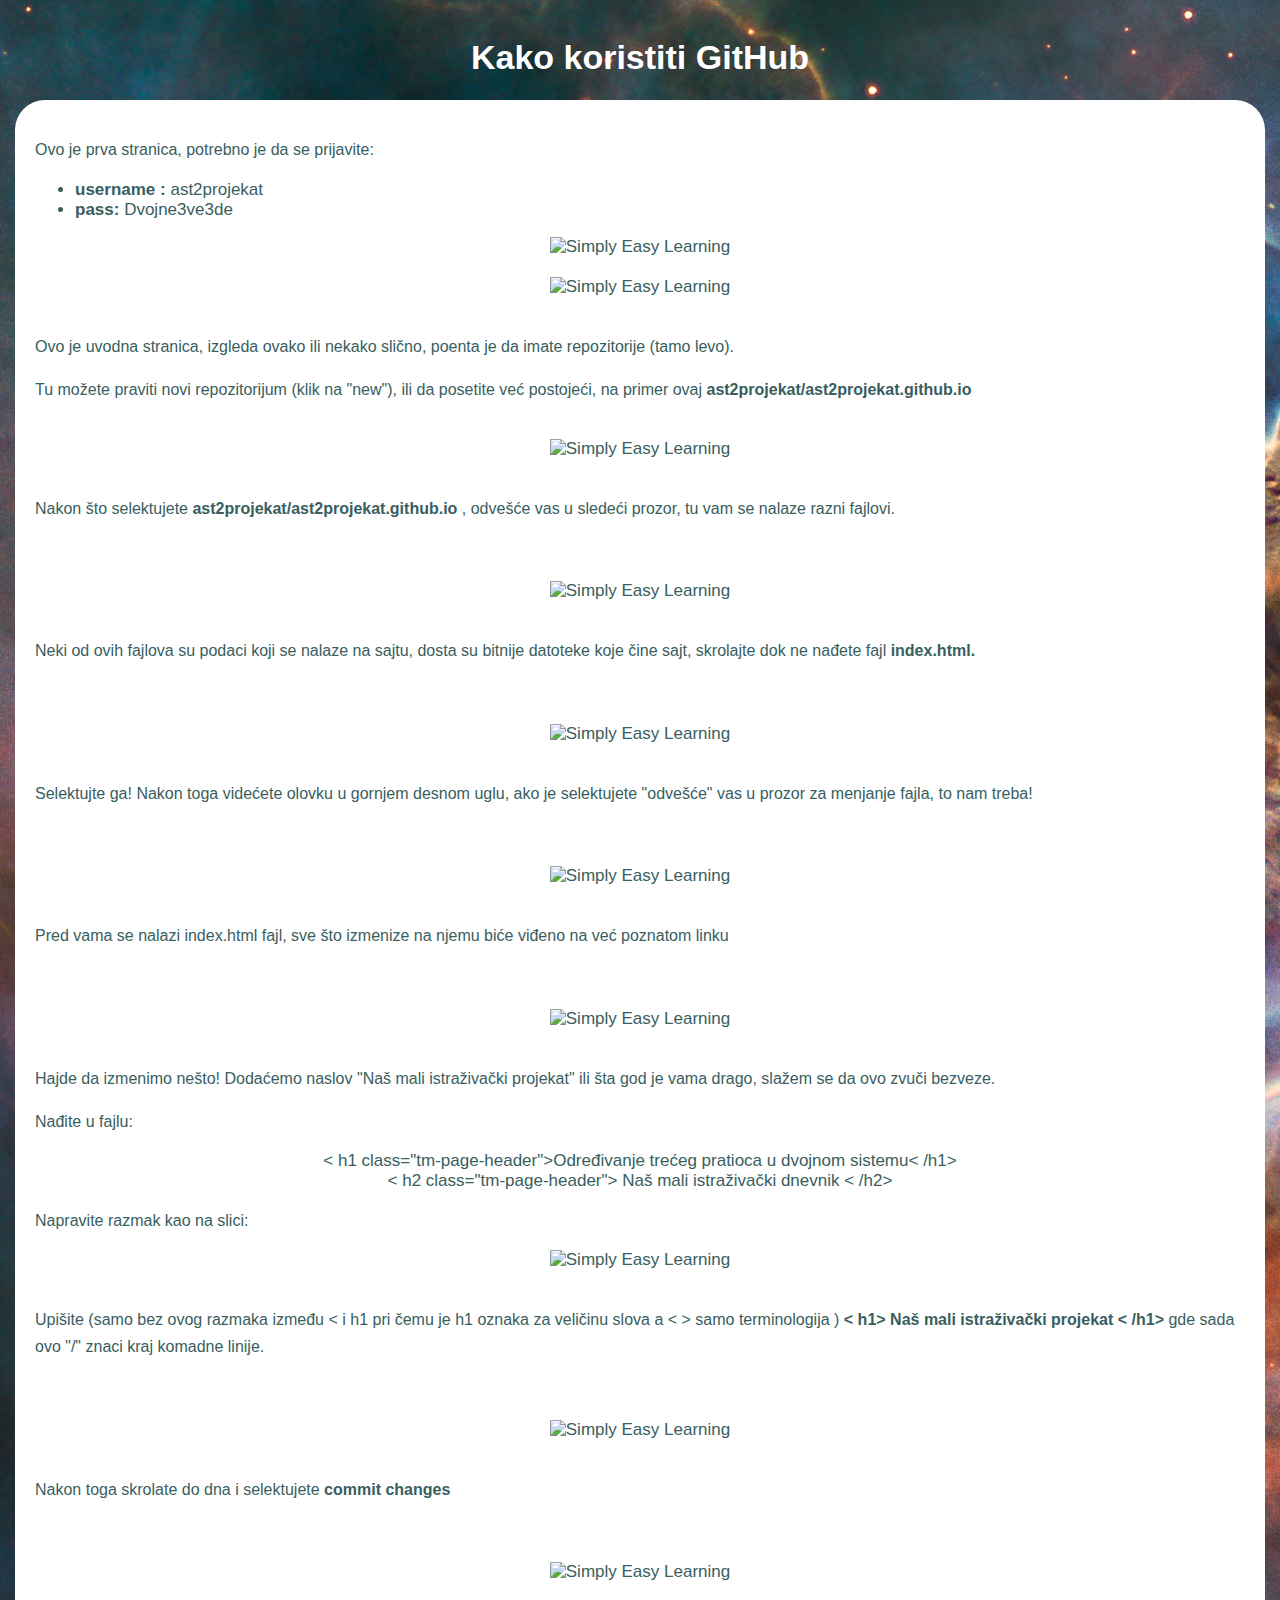
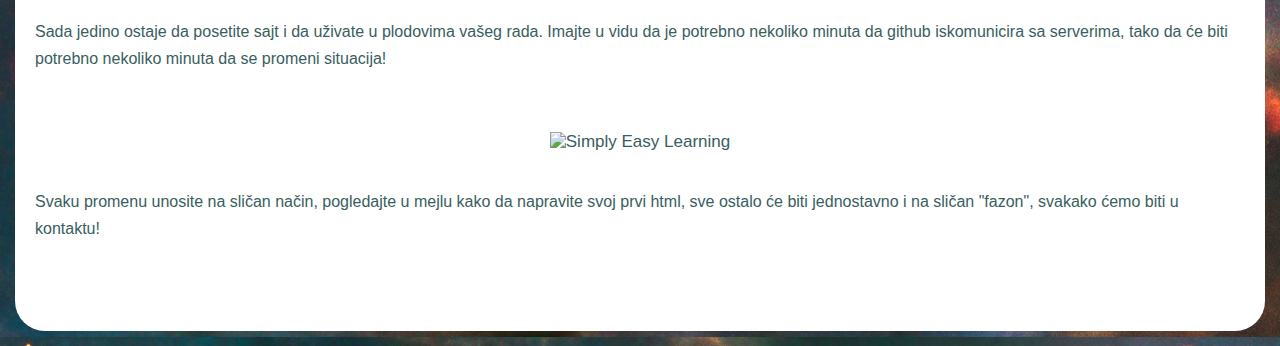
==== stranica_2.html @ 964fe363 "Add files via upload" ====
<!DOCTYPE html>
<!DOCTYPE html>
<html>
<head>
	<meta charset="utf-8">
	<meta name="viewport" content="width= device-width, initial-scale = 1.0">
	<meta http-equiv="X-UA-Compatible" content="ie=edge">
	<title>Kako koristiti GitHub</title>
	<link rel="icon" type="png" href="astronomy.png" />
	<link rel="stylesheet"  href="styles.css">
</head>

<body>

</body>
<center> <h1 color = "black" > Kako koristiti GitHub </h1> </center>
		<div class="tm-main-content">
					<section class="tm-section">

						<p> Ovo je prva stranica, potrebno je da se prijavite: </p>
						<ul>
								<li> <b> username  :  </b> ast2projekat
								<li> <b> pass: </b> Dvojne3ve3de
						</ul>

				<center>
						<img src="strana_2/slika_1.png" alt="Simply Easy Learning" width="800" height="400">
				</center>

				<br>

				<center>
						<img src="strana_2/slika_2.png" alt="Simply Easy Learning" width="800" height="400">
				</center>

				<br>
				<p> Ovo je uvodna stranica, izgleda ovako ili nekako slično, poenta je da imate repozitorije (tamo levo).</p>
				<p> Tu možete praviti novi repozitorijum (klik na "new"), ili da posetite već postojeći, na primer ovaj <b> ast2projekat/ast2projekat.github.io </b> </p>
				<br>

				<center>
						<img src="strana_2/slika_3.png" alt="Simply Easy Learning" width="800" height="400">
				</center>

				<br>
				<p> Nakon što selektujete <b> ast2projekat/ast2projekat.github.io </b>, odvešće vas u sledeći prozor, tu vam se nalaze razni fajlovi. <p>
				<br>

				<center>
						<img src="strana_2/slika_4.png" alt="Simply Easy Learning" width="800" height="400">
				</center>

				<br>
				<p> Neki od ovih fajlova su podaci koji se nalaze na sajtu, dosta su bitnije datoteke koje čine sajt, skrolajte dok ne nađete fajl <b> index.html. </b> <p>
				<br>

				<center>
						<img src="strana_2/slika_5.png" alt="Simply Easy Learning" width="800" height="400">
				</center>

				<br>
				<p> Selektujte ga! Nakon toga videćete olovku u gornjem desnom uglu, ako je selektujete "odvešće" vas u prozor za menjanje fajla, to nam treba! <p>
				<br>

				<center>
						<img src="strana_2/slika_6.png" alt="Simply Easy Learning" width="800" height="400">
				</center>

				<br>
				<p> Pred vama se nalazi index.html fajl, sve što izmenize na njemu biće viđeno na već poznatom linku <p>
				<br>

				<center>
						<img src="strana_2/slika_7.png" alt="Simply Easy Learning" width="800" height="400">
				</center>

				<br>
				<p> Hajde da izmenimo nešto! Dodaćemo naslov "Naš mali istraživački projekat" ili šta god je vama drago, slažem se da ovo zvuči bezveze. <p>
					<p> Nađite u fajlu: <br>
					<center>	< h1 class="tm-page-header">Određivanje trećeg pratioca u dvojnom sistemu< /h1> <br>
						< h2 class="tm-page-header"> Naš mali istraživački dnevnik < /h2> </center> </p>
						<p> Napravite razmak kao na slici:
				<br>

				<center>
						<img src="strana_2/slika_8.png" alt="Simply Easy Learning" width="800" height="400">
				</center>

				<br>
				<p> Upišite (samo bez ovog razmaka između < i h1 pri čemu je h1 oznaka za veličinu slova a < > samo terminologija ) <b> < h1> Naš mali istraživački projekat < /h1> </b> gde sada ovo "/" znaci kraj komadne linije.  <p>
				<br>

				<center>
						<img src="strana_2/slika_9.png" alt="Simply Easy Learning" width="800" height="400">
				</center>

				<br>
				<p> Nakon toga skrolate do dna i selektujete <b> commit changes </b>  <p>
				<br>

				<center>
						<img src="strana_2/slika_10.png" alt="Simply Easy Learning" width="800" height="400">
				</center>

				<br>
				<p> Sada jedino ostaje da posetite sajt i da uživate u plodovima vašeg rada. Imajte u vidu da je potrebno nekoliko minuta da github iskomunicira sa serverima, tako da će biti potrebno nekoliko minuta da se promeni situacija! <p>
				<br>

				<center>
						<img src="strana_2/slika_11.png" alt="Simply Easy Learning" width="800" height="400">
				</center>

				<br>
				<p> Svaku promenu unosite na sličan način, pogledajte u mejlu kako da napravite svoj prvi html, sve ostalo će biti jednostavno i na sličan "fazon", svakako ćemo biti u kontaktu! <p>
				<br>




				</section>

</div>
</html>
---- styles.css ----
/*

Tooplate 2118 Chilling Cafe

https://www.tooplate.com/view/2118-chilling-cafe


    Background color:       #3a4a58
    Title color:            #996633
    Text color:             #666666
    Text Dark color:        #333333
    Table Heading color:    #C4CDD6
    Table Alternate color:  #e5e8ed
*/

body {
  background-color: #3a4a58;
  background-image: url("astro2.jpg");
  color:#395e60;
  font-family: Arial, "Helvetica Neue", Helvetica, sans-serif;
  font-size: 17px;
  font-weight: 400;
  padding: 15px;
  margin: 0;

}
.serif { font-family: georgia, serif; }

.tm-container {
  max-width: 1000px;
  margin-left: auto;
  margin-right: auto;
  border-radius: 30px;
}

.tm-main-content { background-color: #ffffff;
  border-radius: 30px; }

#tm-intro-img {
  background-image: url(.jpg);
  background-position: center;
  background-size: cover;
  min-height: 425px;
}

.tm-text-white { color: white; }

.tm-page-header-container { text-align: center; }

.tm-page-header {
  display: inline-block;
  vertical-align: baseline;
  margin-top: 20px;
  margin-bottom: 35px;
  font-size: 2.1rem;
  font-weight: 400;
}

.tm-page-icon {
  display: inline-block;
  vertical-align: baseline;
  padding: 15px;
}

.tm-section-header {
  color: #000000;
  text-align: center;
  font-weight: 400;
  font-size: 1.5rem;
  margin-top: 30px;
  margin-bottom: 30px;
}


table {
  width: 100%;
  border-spacing: 0;
}

td {
  text-align: center;
  padding: 10px 15px;
}

.tm-text-left { text-align: left; }

th {
  color: #333333;
  font-weight: 400;
  font-size: 1.2rem;
  padding-left: 15px;
  padding-right: 15px;
}

tr:nth-child(odd) { background-color: #e5e8ed; }

tr.tm-tr-header {
  background-color: #c4cdd6;
  height: 50px;
}

.tm-section {
  padding-top: 20px;
  padding-left: 20px;
  padding-right: 20px;
  padding-bottom: 30px;
}

.tm-section-small {
  max-width: 560px;
  margin-left: auto;
  margin-right: auto;
  padding-top: 0;
}

p {
  font-size: 1rem;
  line-height: 1.7;
}

h1 {
  color: white
}

.tm-mb-0 { margin-bottom: 0; }
img { max-width: 100%; }
figure { margin: 0; }
figcaption { text-align: center; }

figcaption span {
  display: block;
  color: #333333;
  font-size: 18px;
}

.tm-item-name {
  margin-top: 20px;
  margin-bottom: 10px;
}

.tm-special-items {
  display: flex;
  margin-left: -15px;
  margin-right: -15px;
}

.tm-special-item {
  padding-left: 15px;
  padding-right: 15px;
}

hr {
  width: 60%;
  border: 0.5px solid #ccc;
}

.tm-social-icons {
  text-align: center;
  margin-top: 30px;
}

.tm-social-icons i { font-size: 1.2rem; }
.tm-social-link-container { display: inline-block; }

.tm-social-link {
  color: white;
  background-color: #c5ced8;
  border-radius: 2px;
  width: 35px;
  height: 35px;
  display: flex;
  justify-content: center;
  align-items: center;
  margin: 3px;
  text-decoration: none;
  transition: all 0.3s ease;
}

.tm-social-link:hover { background-color: #808e9e; }

.tm-contact-link {
  color: #333333;
  font-weight: 600;
  text-decoration: none;
}
.tm-footer-text {
  font-size: 0.9rem;
  margin-top: 30px;
  margin-bottom: 30px;
  text-align: center;
}

.tm-footer-link {
  color: #fff;
  text-decoration: none;
}

.tm-footer-link:hover { color: #c5ced8; }

@media (max-width: 550px) {
  .tm-special-item {
    padding-left: 10px;
    padding-right: 10px;
  }
  .tm-special-items {
    margin-left: -10px;
    margin-right: -10px;
  }
}

@media (max-width: 480px) {
  .tm-special-item {
    padding-left: 5px;
    padding-right: 5px;
  }
  .tm-special-items {
    margin-left: -5px;
    margin-right: -5px;
  }
}

@media (max-width: 430px) {
  .tm-responsive-table { overflow-x: auto; }
  table { width: auto; }
  .tm-special-items { flex-direction: column; }
  .tm-special-item { margin-bottom: 40px; }
  figcaption p {
    margin-bottom: 0;
    line-height: 1;
  }
}
a:link {
  color: #077EB9;
  background-color: transparent;
  text-decoration: none;
}
a:visited {
  color: #077EB9;
  background-color: transparent;
  text-decoration: none;
}
a:hover {
  color: #14985B;
  background-color: transparent;
  text-decoration: underline;
}

.button {
  background-color: #077EB9; /* Green */
  border: none;
  color: white;
  padding: 15px 32px;
  text-align: center;
  text-decoration: none;
  display: inline-block;
  font-size: 16px;
}
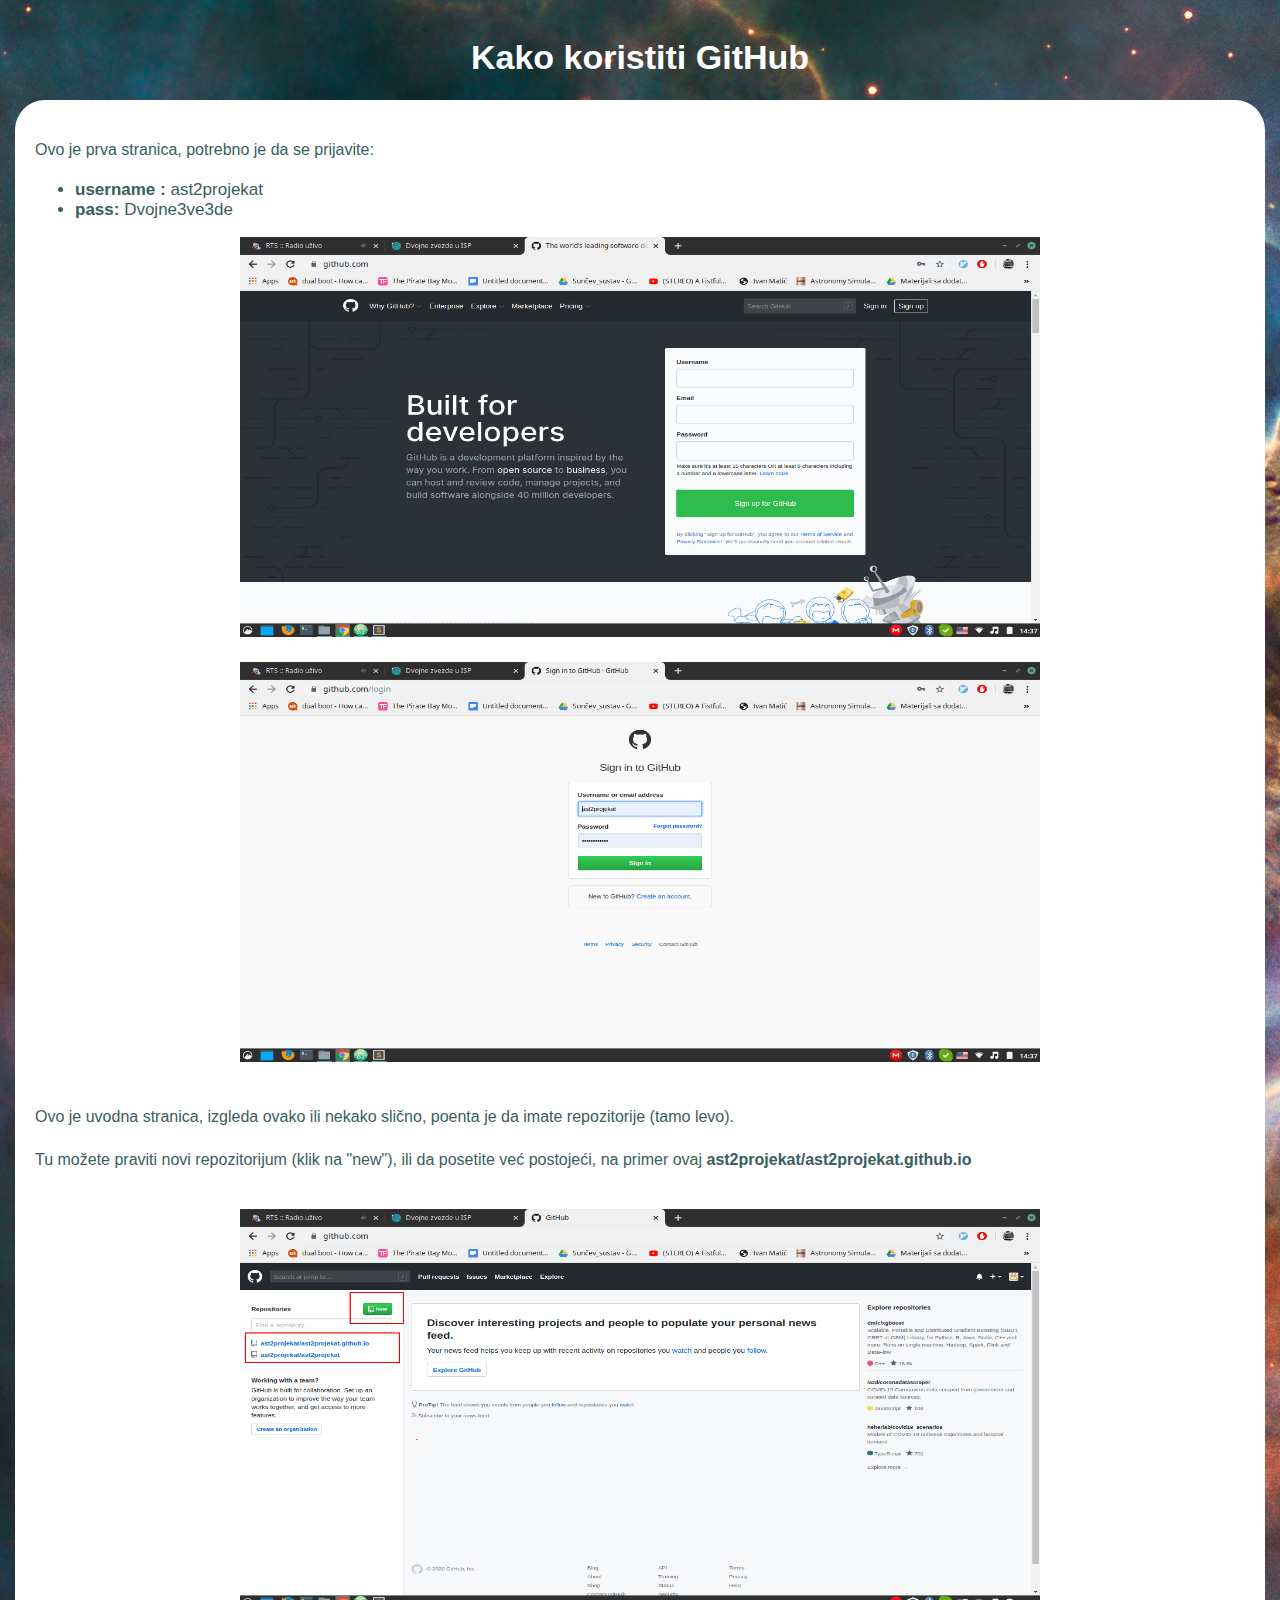
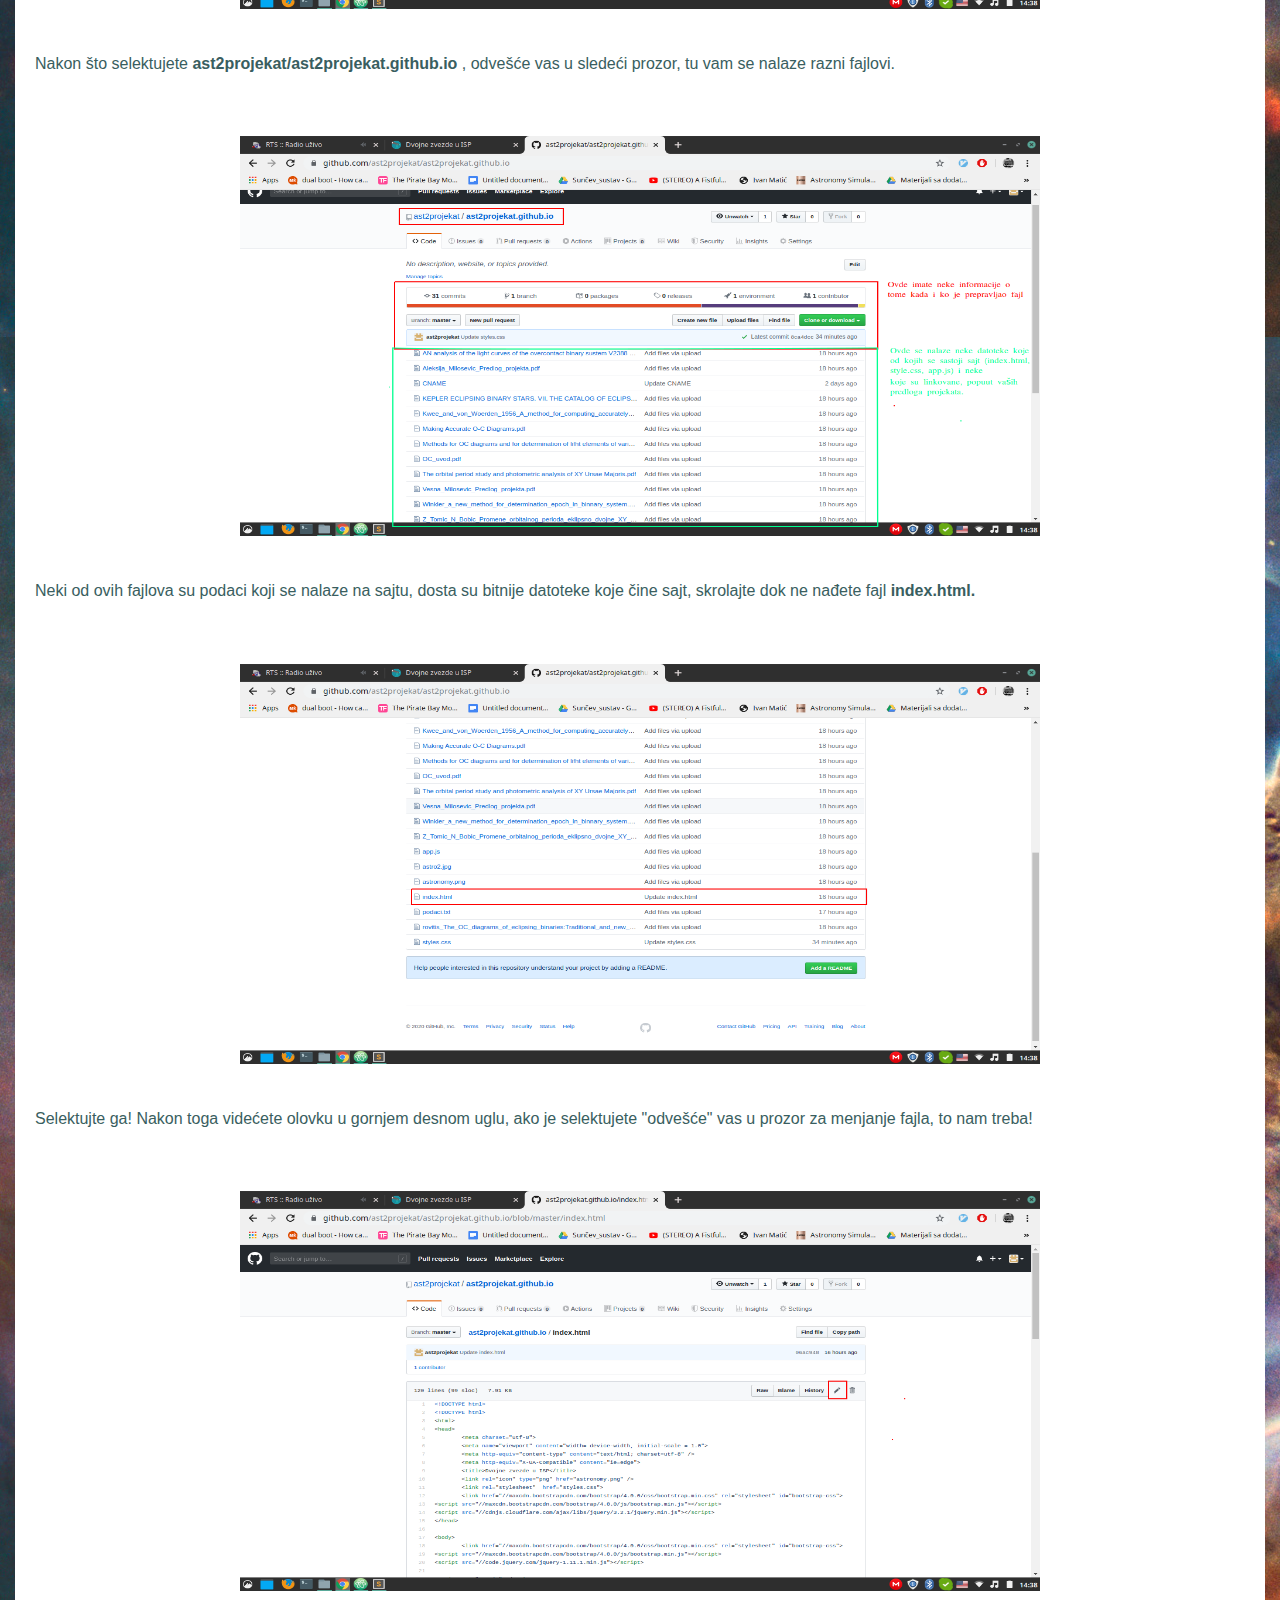
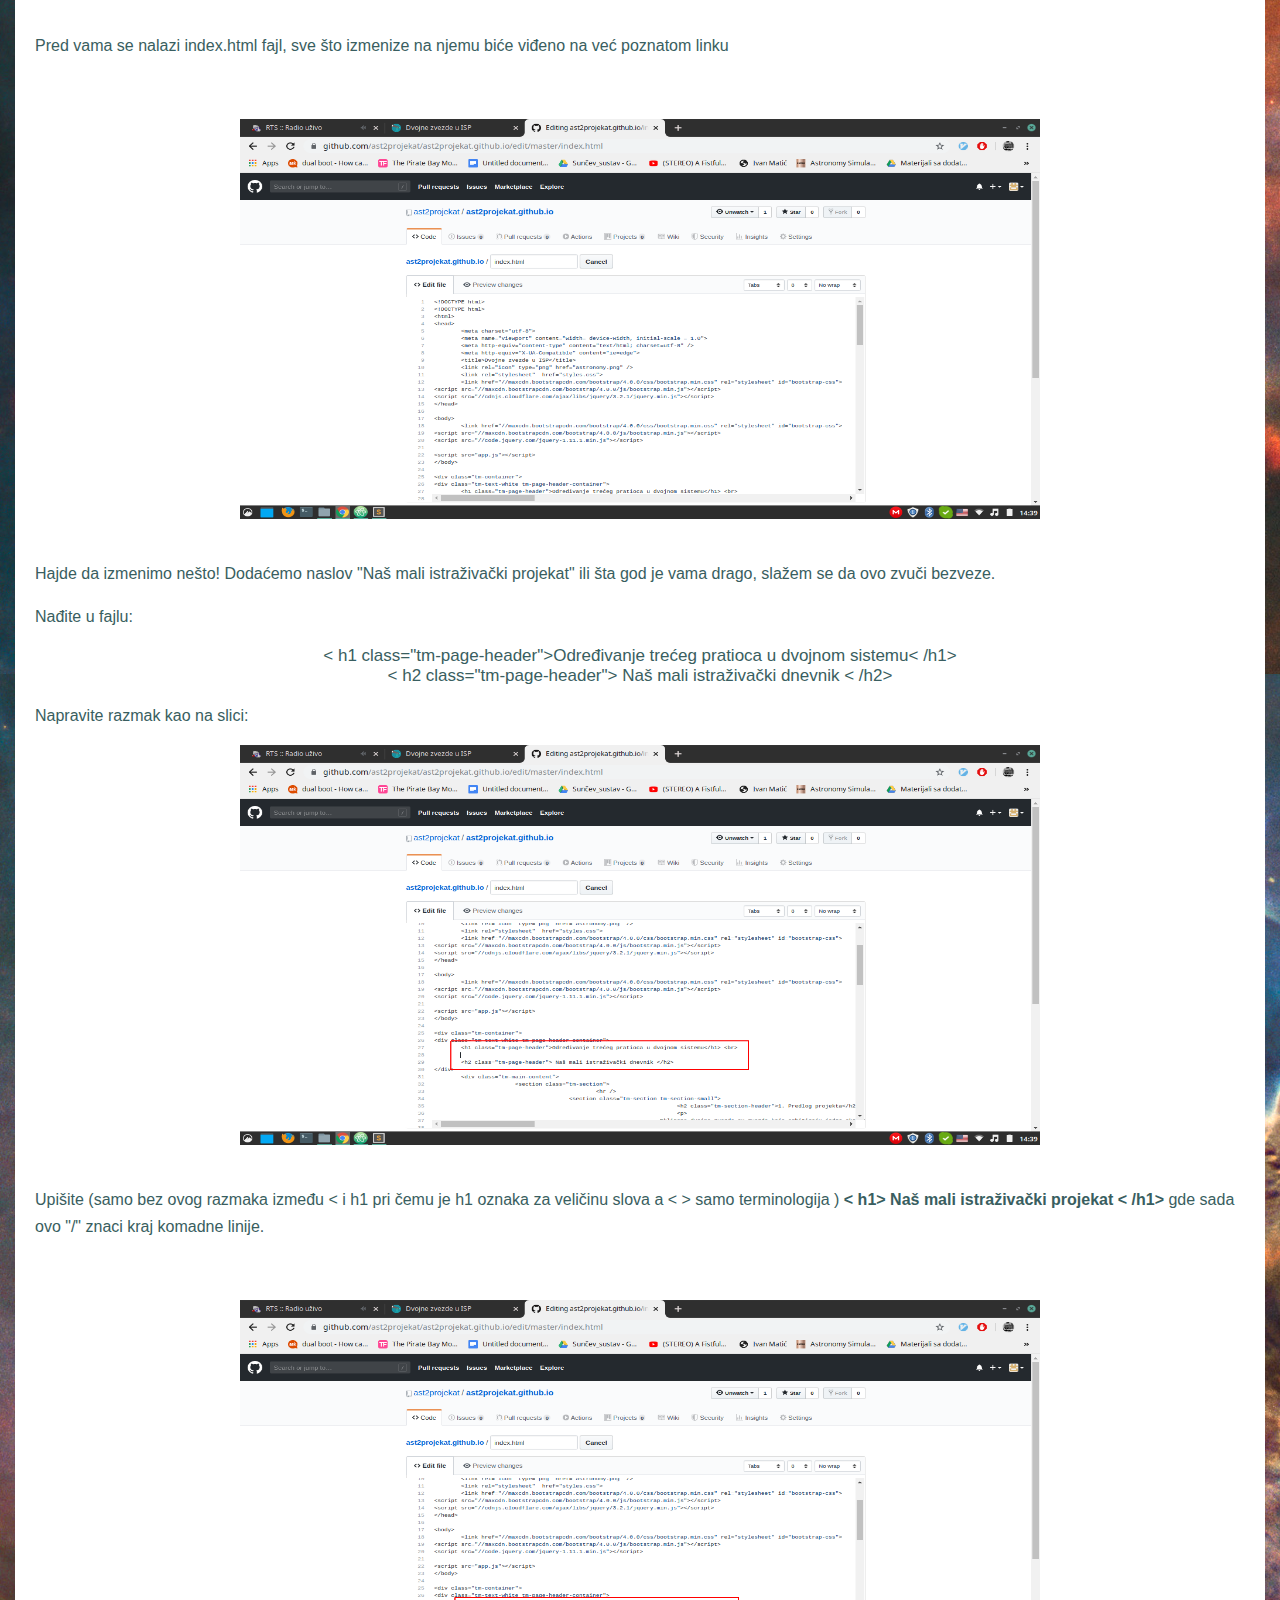
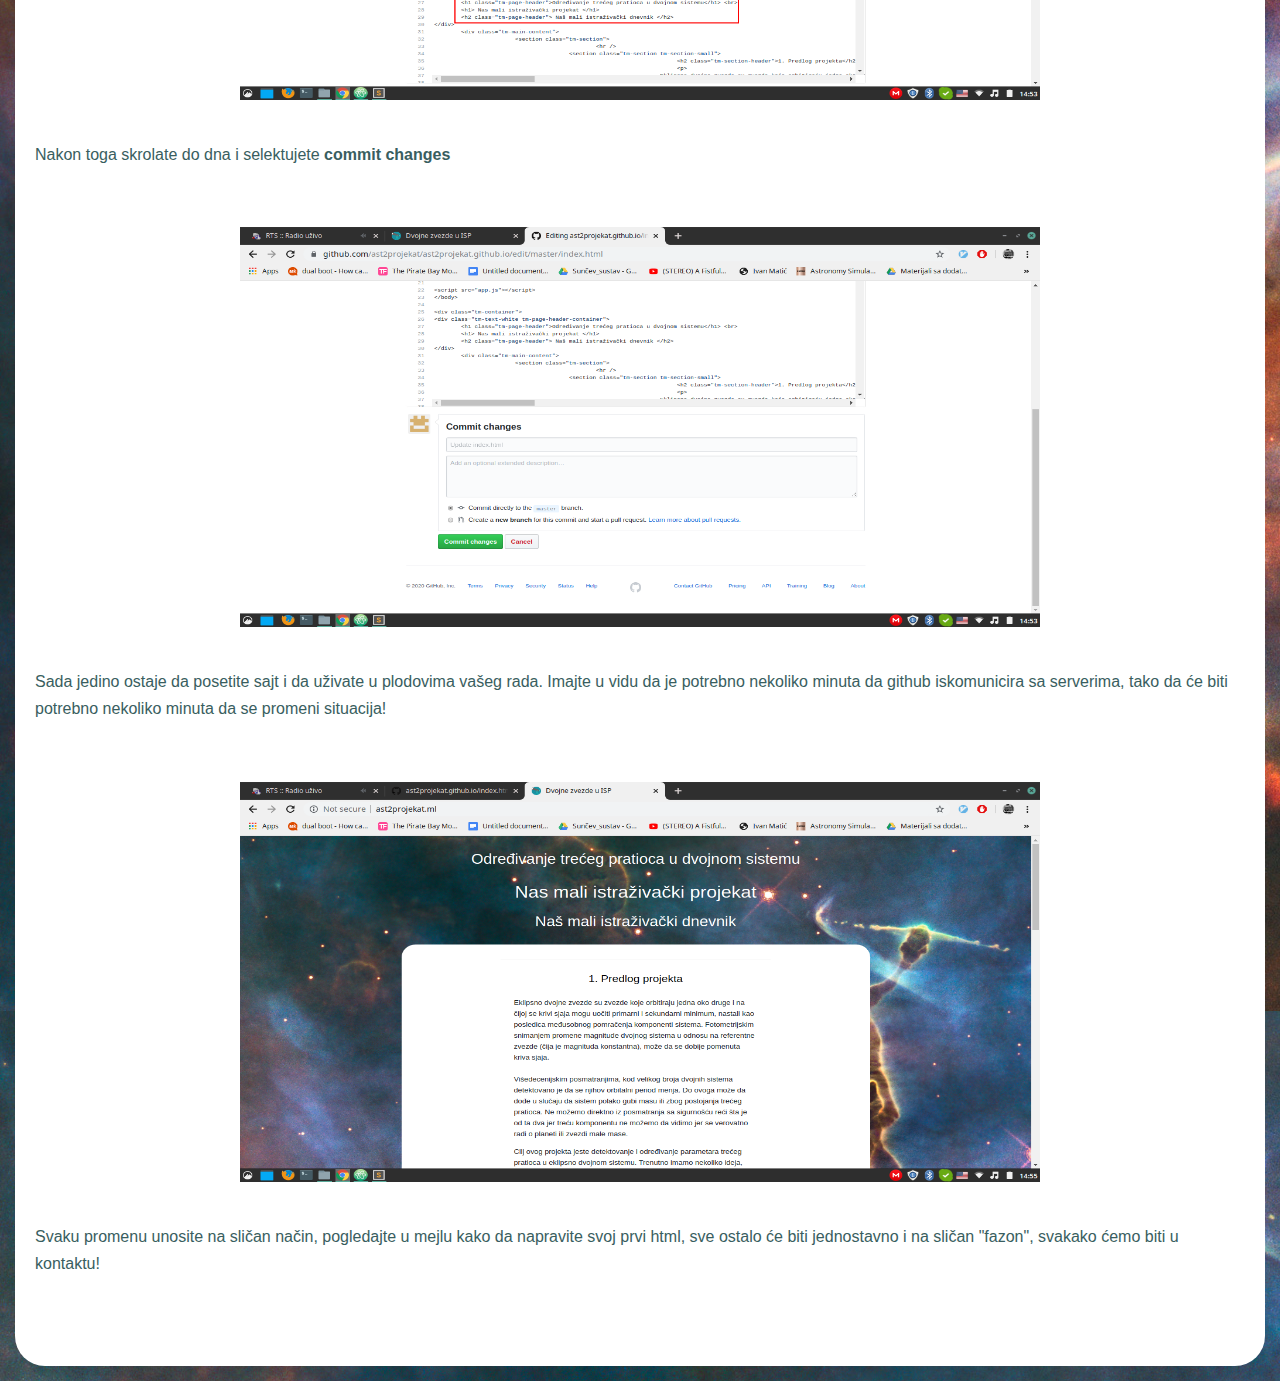
==== commit fc32f44a: "Update stranica_2.html" ====
--- a/stranica_2.html
+++ b/stranica_2.html
@@ -24,13 +24,13 @@
 						</ul>
 
 				<center>
-						<img src="strana_2/slika_1.png" alt="Simply Easy Learning" width="800" height="400">
+						<img src="slika_1.png" alt="Simply Easy Learning" width="800" height="400">
 				</center>
 
 				<br>
 
 				<center>
-						<img src="strana_2/slika_2.png" alt="Simply Easy Learning" width="800" height="400">
+						<img src="slika_2.png" alt="Simply Easy Learning" width="800" height="400">
 				</center>
 
 				<br>
@@ -39,7 +39,7 @@
 				<br>
 
 				<center>
-						<img src="strana_2/slika_3.png" alt="Simply Easy Learning" width="800" height="400">
+						<img src="slika_3.png" alt="Simply Easy Learning" width="800" height="400">
 				</center>
 
 				<br>
@@ -47,7 +47,7 @@
 				<br>
 
 				<center>
-						<img src="strana_2/slika_4.png" alt="Simply Easy Learning" width="800" height="400">
+						<img src="slika_4.png" alt="Simply Easy Learning" width="800" height="400">
 				</center>
 
 				<br>
@@ -55,7 +55,7 @@
 				<br>
 
 				<center>
-						<img src="strana_2/slika_5.png" alt="Simply Easy Learning" width="800" height="400">
+						<img src="slika_5.png" alt="Simply Easy Learning" width="800" height="400">
 				</center>
 
 				<br>
@@ -63,7 +63,7 @@
 				<br>
 
 				<center>
-						<img src="strana_2/slika_6.png" alt="Simply Easy Learning" width="800" height="400">
+						<img src="slika_6.png" alt="Simply Easy Learning" width="800" height="400">
 				</center>
 
 				<br>
@@ -71,7 +71,7 @@
 				<br>
 
 				<center>
-						<img src="strana_2/slika_7.png" alt="Simply Easy Learning" width="800" height="400">
+						<img src="slika_7.png" alt="Simply Easy Learning" width="800" height="400">
 				</center>
 
 				<br>
@@ -83,7 +83,7 @@
 				<br>
 
 				<center>
-						<img src="strana_2/slika_8.png" alt="Simply Easy Learning" width="800" height="400">
+						<img src="slika_8.png" alt="Simply Easy Learning" width="800" height="400">
 				</center>
 
 				<br>
@@ -91,7 +91,7 @@
 				<br>
 
 				<center>
-						<img src="strana_2/slika_9.png" alt="Simply Easy Learning" width="800" height="400">
+						<img src="slika_9.png" alt="Simply Easy Learning" width="800" height="400">
 				</center>
 
 				<br>
@@ -99,7 +99,7 @@
 				<br>
 
 				<center>
-						<img src="strana_2/slika_10.png" alt="Simply Easy Learning" width="800" height="400">
+						<img src="slika_10.png" alt="Simply Easy Learning" width="800" height="400">
 				</center>
 
 				<br>
@@ -107,7 +107,7 @@
 				<br>
 
 				<center>
-						<img src="strana_2/slika_11.png" alt="Simply Easy Learning" width="800" height="400">
+						<img src="slika_11.png" alt="Simply Easy Learning" width="800" height="400">
 				</center>
 
 				<br>
